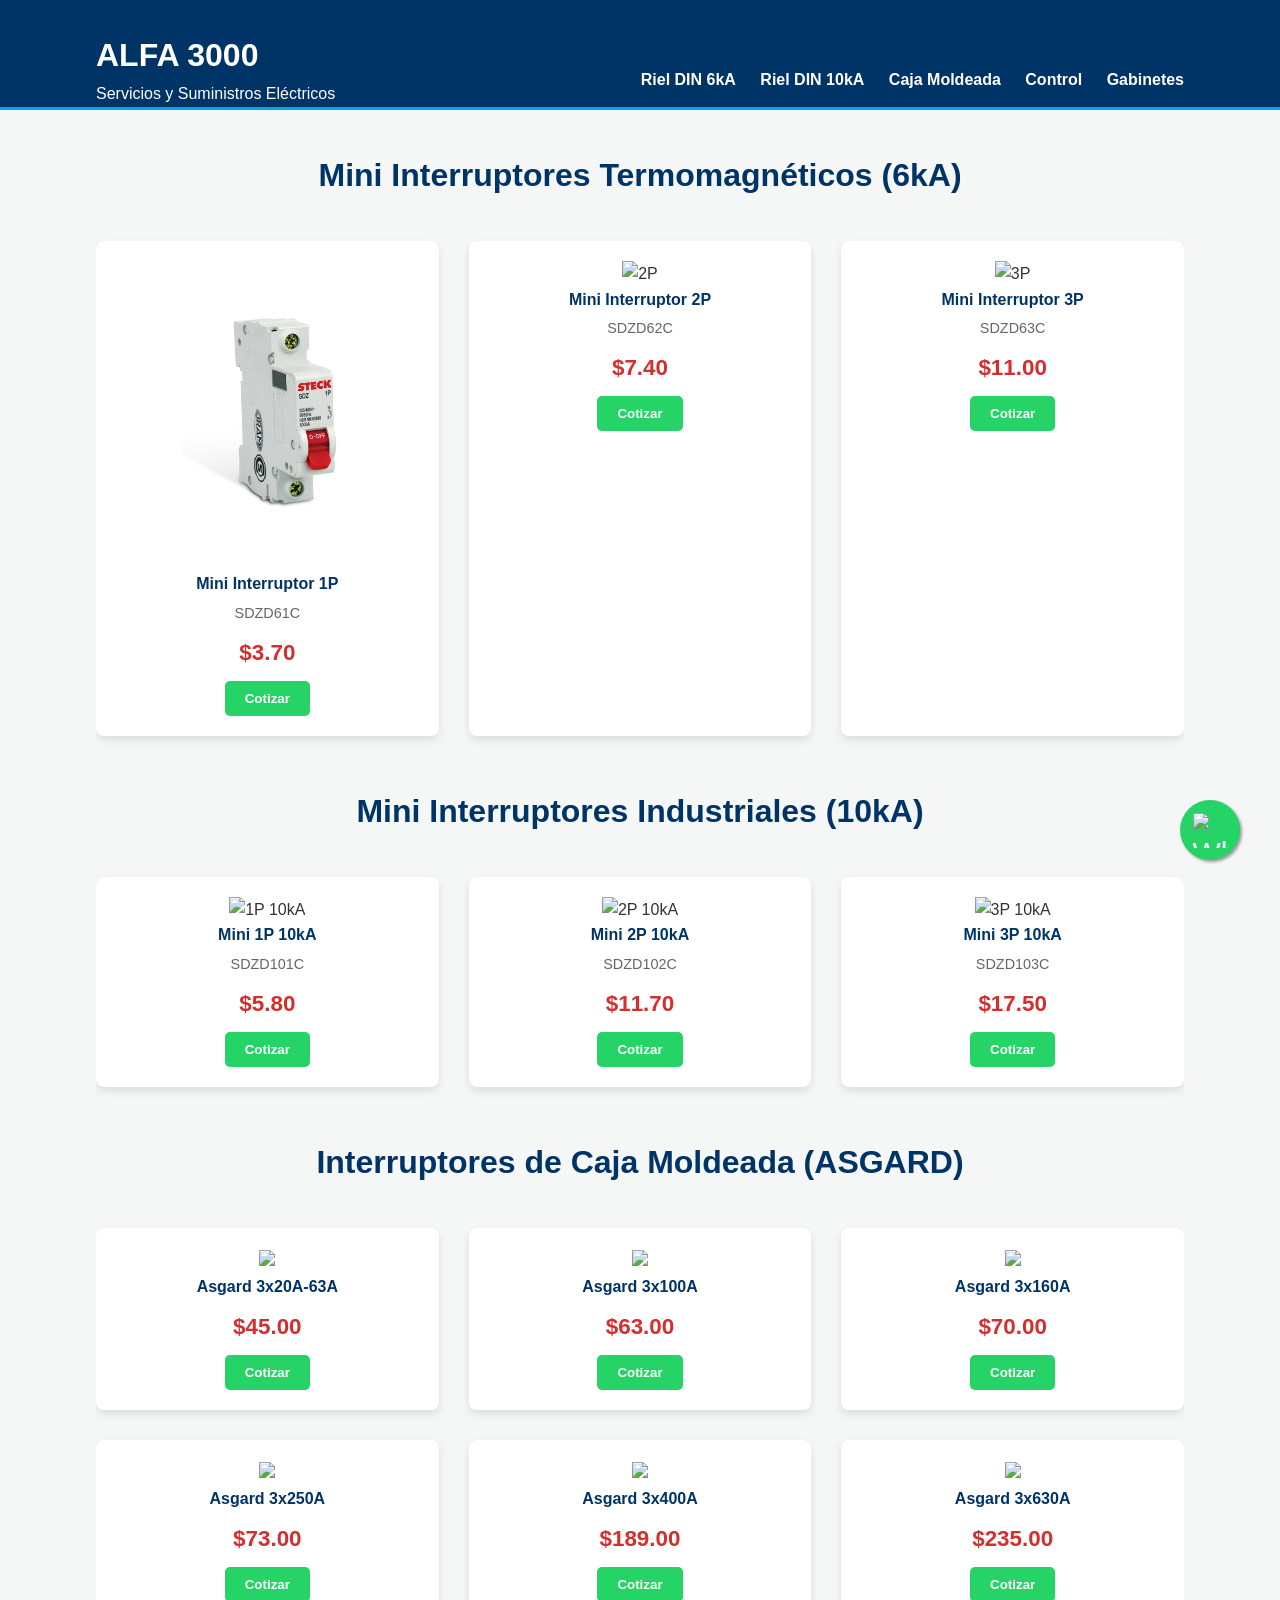
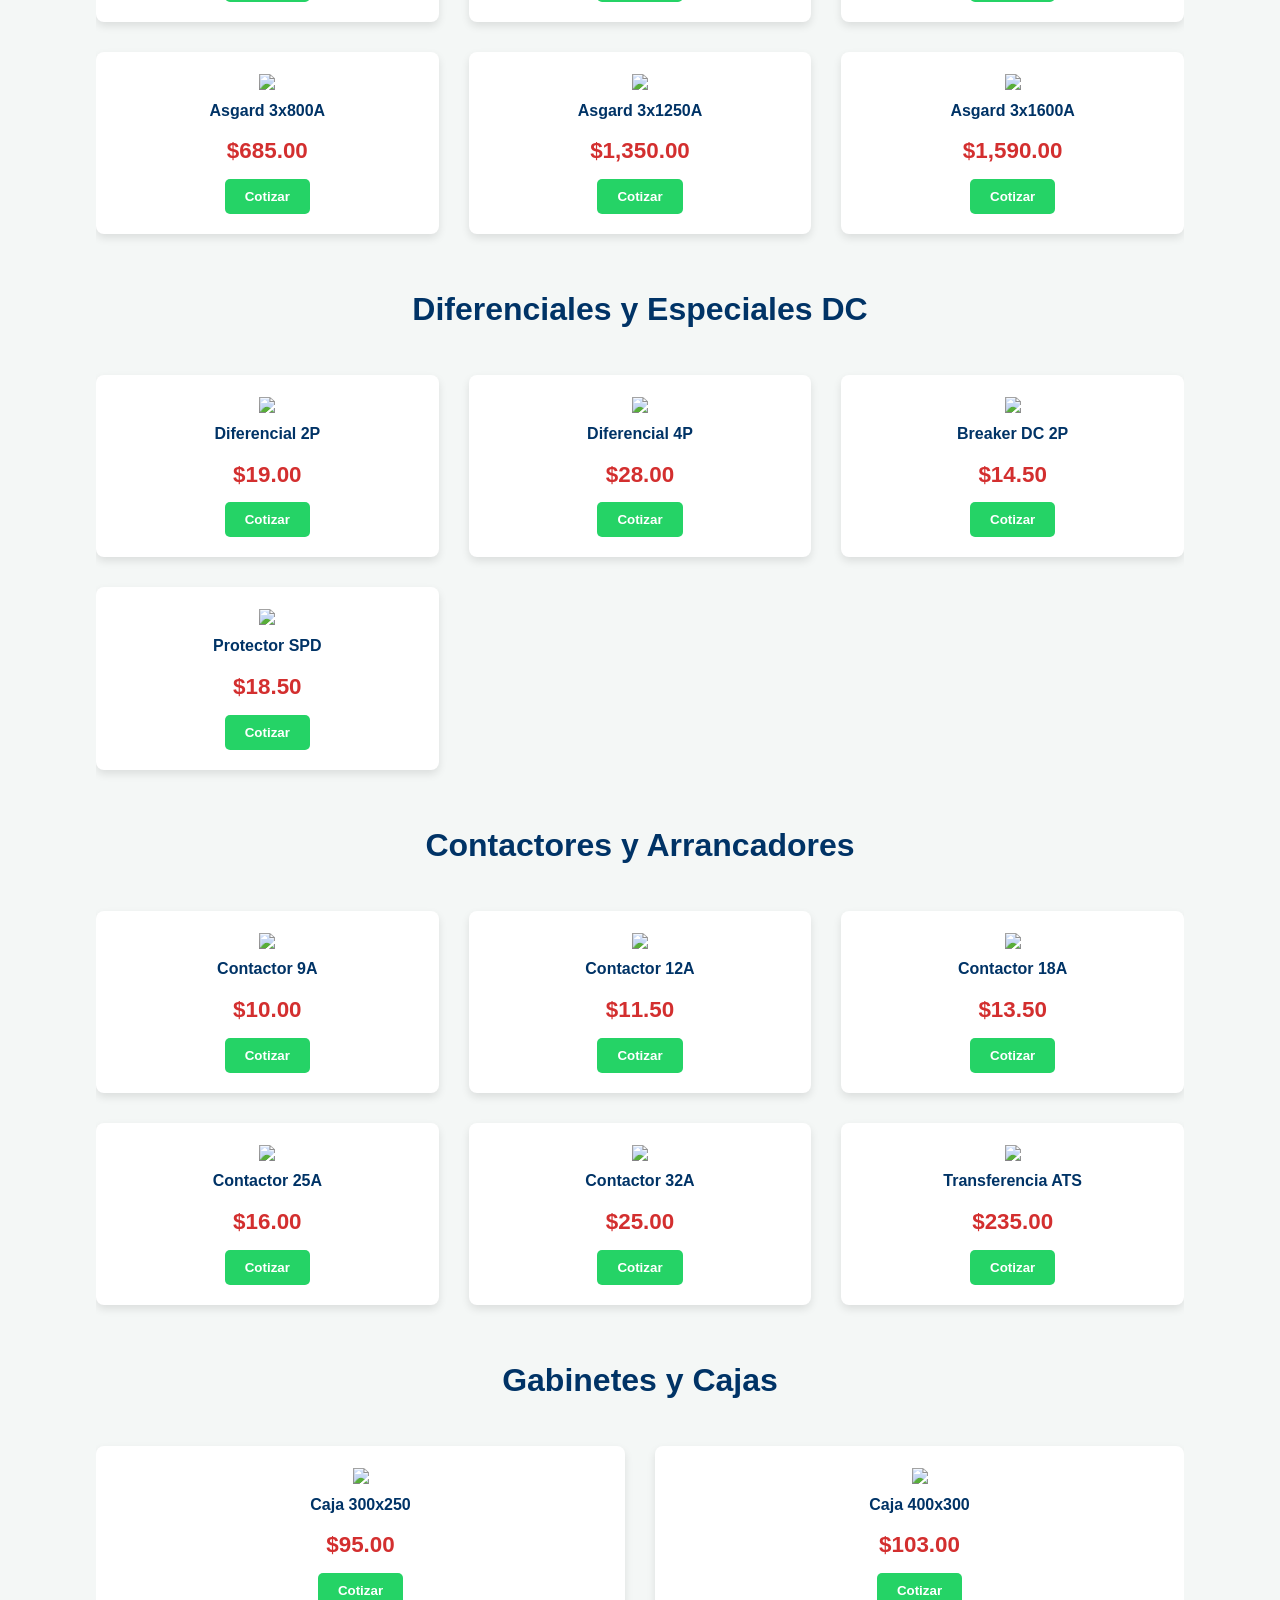
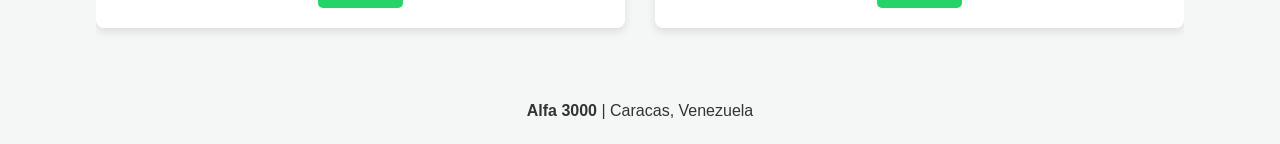
==== index.html @ ace276b1 "Rename alfa.html to index.html" ====
<!DOCTYPE html>
<html lang="es">
<head>
    <meta charset="UTF-8">
    <meta name="viewport" content="width=device-width, initial-scale=1.0">
    <title>Catálogo Completo | Servicios y Suministros Alfa 3000</title>
    <link rel="stylesheet" href="alfa.css">
</head>
<body>

    <header>
        <div class="container">
            <div id="branding">
                <h1>Alfa 3000</h1>
                <p>Servicios y Suministros Eléctricos</p>
            </div>
            <nav>
                <ul>
                    <li><a href="#mini-6ka">Riel DIN 6kA</a></li>
                    <li><a href="#mini-10ka">Riel DIN 10kA</a></li>
                    <li><a href="#caja-moldeada">Caja Moldeada</a></li>
                    <li><a href="#control">Control</a></li>
                    <li><a href="#gabinetes">Gabinetes</a></li>
                </ul>
            </nav>
        </div>
    </header>

    <main class="container">

        <!-- 1. MINI INTERRUPTORES 6kA -->
        <h3 class="section-title" id="mini-6ka">Mini Interruptores Termomagnéticos (6kA)</h3>
        <div class="grid-productos">
            <div class="card">
                <div class="img-container"><img src="mini1p.jpg.jpg" alt="Breaker 1P" style="width:100%; height:auto;"></div>
                <h4>Mini Interruptor 1P</h4><p class="modelo">SDZD61C</p><p class="precio">$3.70</p>
                <button class="btn-cotizar" onclick="enviarWhatsApp('Mini 1P 6kA', '3.70')">Cotizar</button>
            </div>
            <div class="card">
                <div class="img-container"><img src="https://m.media-amazon.com/images/I/51vIq3N92LL._AC_SL1000_.jpg" alt="2P"></div>
                <h4>Mini Interruptor 2P</h4><p class="modelo">SDZD62C</p><p class="precio">$7.40</p>
                <button class="btn-cotizar" onclick="enviarWhatsApp('Mini 2P 6kA', '7.40')">Cotizar</button>
            </div>
            <div class="card">
                <div class="img-container"><img src="https://m.media-amazon.com/images/I/51W-N6NTo+L._AC_SL1000_.jpg" alt="3P"></div>
                <h4>Mini Interruptor 3P</h4><p class="modelo">SDZD63C</p><p class="precio">$11.00</p>
                <button class="btn-cotizar" onclick="enviarWhatsApp('Mini 3P 6kA', '11.00')">Cotizar</button>
            </div>
        </div>

        <!-- 2. MINI INTERRUPTORES 10kA (INDUSTRIAL) -->
        <h3 class="section-title" id="mini-10ka">Mini Interruptores Industriales (10kA)</h3>
        <div class="grid-productos">
            <div class="card">
                <div class="img-container"><img src="https://m.media-amazon.com/images/I/41-qSgD96hL._AC_.jpg" alt="1P 10kA"></div>
                <h4>Mini 1P 10kA</h4><p class="modelo">SDZD101C</p><p class="precio">$5.80</p>
                <button class="btn-cotizar" onclick="enviarWhatsApp('Mini 1P 10kA', '5.80')">Cotizar</button>
            </div>
            <div class="card">
                <div class="img-container"><img src="https://m.media-amazon.com/images/I/51vIq3N92LL._AC_SL1000_.jpg" alt="2P 10kA"></div>
                <h4>Mini 2P 10kA</h4><p class="modelo">SDZD102C</p><p class="precio">$11.70</p>
                <button class="btn-cotizar" onclick="enviarWhatsApp('Mini 2P 10kA', '11.70')">Cotizar</button>
            </div>
            <div class="card">
                <div class="img-container"><img src="https://m.media-amazon.com/images/I/51W-N6NTo+L._AC_SL1000_.jpg" alt="3P 10kA"></div>
                <h4>Mini 3P 10kA</h4><p class="modelo">SDZD103C</p><p class="precio">$17.50</p>
                <button class="btn-cotizar" onclick="enviarWhatsApp('Mini 3P 10kA', '17.50')">Cotizar</button>
            </div>
        </div>

        <!-- 3. CAJA MOLDEADA SERIE ASGARD (LA LISTA LARGA) -->
        <h3 class="section-title" id="caja-moldeada">Interruptores de Caja Moldeada (ASGARD)</h3>
        <div class="grid-productos">
            <div class="card"><div class="img-container"><img src="https://m.media-amazon.com/images/I/61Nl-m9Y6vL._AC_SL1500_.jpg"></div><h4>Asgard 3x20A-63A</h4><p class="precio">$45.00</p><button class="btn-cotizar" onclick="enviarWhatsApp('Asgard 63A', '45.00')">Cotizar</button></div>
            <div class="card"><div class="img-container"><img src="https://m.media-amazon.com/images/I/61Nl-m9Y6vL._AC_SL1500_.jpg"></div><h4>Asgard 3x100A</h4><p class="precio">$63.00</p><button class="btn-cotizar" onclick="enviarWhatsApp('Asgard 100A', '63.00')">Cotizar</button></div>
            <div class="card"><div class="img-container"><img src="https://m.media-amazon.com/images/I/71p0WfU1BML._AC_SL1500_.jpg"></div><h4>Asgard 3x160A</h4><p class="precio">$70.00</p><button class="btn-cotizar" onclick="enviarWhatsApp('Asgard 160A', '70.00')">Cotizar</button></div>
            <div class="card"><div class="img-container"><img src="https://m.media-amazon.com/images/I/71p0WfU1BML._AC_SL1500_.jpg"></div><h4>Asgard 3x250A</h4><p class="precio">$73.00</p><button class="btn-cotizar" onclick="enviarWhatsApp('Asgard 250A', '73.00')">Cotizar</button></div>
            <div class="card"><div class="img-container"><img src="https://m.media-amazon.com/images/I/71p0WfU1BML._AC_SL1500_.jpg"></div><h4>Asgard 3x400A</h4><p class="precio">$189.00</p><button class="btn-cotizar" onclick="enviarWhatsApp('Asgard 400A', '189.00')">Cotizar</button></div>
            <div class="card"><div class="img-container"><img src="https://m.media-amazon.com/images/I/71X8kS2+QdL._AC_SL1500_.jpg"></div><h4>Asgard 3x630A</h4><p class="precio">$235.00</p><button class="btn-cotizar" onclick="enviarWhatsApp('Asgard 630A', '235.00')">Cotizar</button></div>
            <div class="card"><div class="img-container"><img src="https://m.media-amazon.com/images/I/71X8kS2+QdL._AC_SL1500_.jpg"></div><h4>Asgard 3x800A</h4><p class="precio">$685.00</p><button class="btn-cotizar" onclick="enviarWhatsApp('Asgard 800A', '685.00')">Cotizar</button></div>
            <div class="card"><div class="img-container"><img src="https://m.media-amazon.com/images/I/71X8kS2+QdL._AC_SL1500_.jpg"></div><h4>Asgard 3x1250A</h4><p class="precio">$1,350.00</p><button class="btn-cotizar" onclick="enviarWhatsApp('Asgard 1250A', '1350.00')">Cotizar</button></div>
            <div class="card"><div class="img-container"><img src="https://m.media-amazon.com/images/I/71X8kS2+QdL._AC_SL1500_.jpg"></div><h4>Asgard 3x1600A</h4><p class="precio">$1,590.00</p><button class="btn-cotizar" onclick="enviarWhatsApp('Asgard 1600A', '1590.00')">Cotizar</button></div>
        </div>

        <!-- 4. DIFERENCIALES Y SOLAR -->
        <h3 class="section-title">Diferenciales y Especiales DC</h3>
        <div class="grid-productos">
            <div class="card"><div class="img-container"><img src="https://m.media-amazon.com/images/I/61mQ690pY8L._AC_SL1500_.jpg"></div><h4>Diferencial 2P</h4><p class="precio">$19.00</p><button class="btn-cotizar" onclick="enviarWhatsApp('Diferencial 2P', '19.00')">Cotizar</button></div>
            <div class="card"><div class="img-container"><img src="https://m.media-amazon.com/images/I/71lD9L2YtVL._AC_SL1500_.jpg"></div><h4>Diferencial 4P</h4><p class="precio">$28.00</p><button class="btn-cotizar" onclick="enviarWhatsApp('Diferencial 4P', '28.00')">Cotizar</button></div>
            <div class="card"><div class="img-container"><img src="https://m.media-amazon.com/images/I/61M07Yp-X5L._AC_SL1200_.jpg"></div><h4>Breaker DC 2P</h4><p class="precio">$14.50</p><button class="btn-cotizar" onclick="enviarWhatsApp('Breaker DC', '14.50')">Cotizar</button></div>
            <div class="card"><div class="img-container"><img src="https://m.media-amazon.com/images/I/61k88Lcl0vL._AC_SL1001_.jpg"></div><h4>Protector SPD</h4><p class="precio">$18.50</p><button class="btn-cotizar" onclick="enviarWhatsApp('SPD', '18.50')">Cotizar</button></div>
        </div>

        <!-- 5. CONTROL Y AUTOMATIZACIÓN -->
        <h3 class="section-title" id="control">Contactores y Arrancadores</h3>
        <div class="grid-productos">
            <div class="card"><div class="img-container"><img src="https://m.media-amazon.com/images/I/61RAslXonjL._AC_SL1200_.jpg"></div><h4>Contactor 9A</h4><p class="precio">$10.00</p><button class="btn-cotizar" onclick="enviarWhatsApp('Contactor 9A', '10.00')">Cotizar</button></div>
            <div class="card"><div class="img-container"><img src="https://m.media-amazon.com/images/I/61RAslXonjL._AC_SL1200_.jpg"></div><h4>Contactor 12A</h4><p class="precio">$11.50</p><button class="btn-cotizar" onclick="enviarWhatsApp('Contactor 12A', '11.50')">Cotizar</button></div>
            <div class="card"><div class="img-container"><img src="https://m.media-amazon.com/images/I/61RAslXonjL._AC_SL1200_.jpg"></div><h4>Contactor 18A</h4><p class="precio">$13.50</p><button class="btn-cotizar" onclick="enviarWhatsApp('Contactor 18A', '13.50')">Cotizar</button></div>
            <div class="card"><div class="img-container"><img src="https://m.media-amazon.com/images/I/61RAslXonjL._AC_SL1200_.jpg"></div><h4>Contactor 25A</h4><p class="precio">$16.00</p><button class="btn-cotizar" onclick="enviarWhatsApp('Contactor 25A', '16.00')">Cotizar</button></div>
            <div class="card"><div class="img-container"><img src="https://m.media-amazon.com/images/I/61RAslXonjL._AC_SL1200_.jpg"></div><h4>Contactor 32A</h4><p class="precio">$25.00</p><button class="btn-cotizar" onclick="enviarWhatsApp('Contactor 32A', '25.00')">Cotizar</button></div>
            <div class="card"><div class="img-container"><img src="https://m.media-amazon.com/images/I/71Kx87fOnGL._AC_SL1500_.jpg"></div><h4>Transferencia ATS</h4><p class="precio">$235.00</p><button class="btn-cotizar" onclick="enviarWhatsApp('ATS 100A', '235.00')">Cotizar</button></div>
        </div>

        <!-- 6. GABINETES -->
        <h3 class="section-title" id="gabinetes">Gabinetes y Cajas</h3>
        <div class="grid-productos">
            <div class="card"><div class="img-container"><img src="https://m.media-amazon.com/images/I/51M3N7N28GL._AC_SL1000_.jpg"></div><h4>Caja 300x250</h4><p class="precio">$95.00</p><button class="btn-cotizar" onclick="enviarWhatsApp('Caja 300x250', '95.00')">Cotizar</button></div>
            <div class="card"><div class="img-container"><img src="https://m.media-amazon.com/images/I/51M3N7N28GL._AC_SL1000_.jpg"></div><h4>Caja 400x300</h4><p class="precio">$103.00</p><button class="btn-cotizar" onclick="enviarWhatsApp('Caja 400x300', '103.00')">Cotizar</button></div>
        </div>

    </main>

    <!-- BOTÓN WHATSAPP FIJO -->
    <a href="https://wa.me/584924902710?text=Hola%20Alfa%203000%2C%20solicito%20información." 
       class="whatsapp-float" 
       target="_blank">
        <img src="https://upload.wikimedia.org/wikipedia/commons/6/6b/WhatsApp.svg" alt="WhatsApp" class="whatsapp-icon">
    </a>

    <footer>
        <div class="container" style="text-align:center; padding:20px;">
            <p><strong>Alfa 3000</strong> | Caracas, Venezuela</p>
        </div>
    </footer>

    <script>
        const MiTelefono = "584924902710";
        function enviarWhatsApp(p, pre) {
            const m = encodeURIComponent(`Hola Alfa 3000, solicito cotización de: ${p} ($${pre}).`);
            window.open(`https://wa.me/${MiTelefono}?text=${m}`, '_blank');
        }
        function consultaGeneral() {
            const m = encodeURIComponent(`Hola Alfa 3000, busco información.`);
            window.open(`https://wa.me/${MiTelefono}?text=${m}`, '_blank');
        }
    </script>
</body>
</html>
---- alfa.css ----
/* Reset general */
* {
    margin: 0;
    padding: 0;
    box-sizing: border-box;
}

body {
    font-family: 'Segoe UI', Tahoma, Geneva, Verdana, sans-serif;
    line-height: 1.6;
    background-color: #f4f7f6;
    color: #333;
}

.container {
    width: 85%;
    margin: auto;
    overflow: hidden;
}

/* Header */
header {
    background: #003366; /* Azul Oscuro */
    color: #ffffff;
    padding-top: 30px;
    min-height: 100px;
    border-bottom: #00a8e8 3px solid; /* Acento Azul Claro */
}

#branding h1 {
    margin: 0;
    text-transform: uppercase;
}

nav {
    float: right;
    margin-top: -40px;
}

nav ul {
    list-style: none;
}

nav li {
    display: inline;
    margin-left: 20px;
}

nav a {
    color: #fff;
    text-decoration: none;
    font-weight: bold;
}

/* Hero Section */
#hero {
    min-height: 250px;
    background: linear-gradient(rgba(0,51,102,0.8), rgba(0,51,102,0.8)), 
                url('https://images.unsplash.com/photo-1558441719-ffb4d035186f?q=80&w=1000') no-repeat center center/cover;
    text-align: center;
    color: #fff;
    padding-top: 80px;
}

#hero h2 {
    font-size: 2.5rem;
    margin-bottom: 10px;
}

/* Productos Grid */
.section-title {
    text-align: center;
    margin: 40px 0;
    color: #003366;
    font-size: 2rem;
}

.grid-productos {
    display: grid;
    grid-template-columns: repeat(auto-fit, minmax(250px, 1fr));
    gap: 30px;
    margin-bottom: 50px;
}

.card {
    background: #fff;
    padding: 20px;
    border-radius: 8px;
    box-shadow: 0 4px 8px rgba(0,0,0,0.1);
    text-align: center;
    transition: transform 0.3s ease;
}

.card:hover {
    transform: translateY(-10px);
}

.img-placeholder {
    width: 100%;
    height: 180px;
    background: #e0e0e0;
    display: flex;
    align-items: center;
    justify-content: center;
    color: #888;
    margin-bottom: 15px;
    border-radius: 5px;
    font-weight: bold;
}

.card h4 {
    margin-bottom: 5px;
    color: #003366;
}

.modelo {
    font-size: 0.9rem;
    color: #666;
}

.precio {
    font-size: 1.4rem;
    color: #d32f2f;
    font-weight: bold;
    margin: 10px 0;
}

.btn-cotizar {
    background: #25d366; /* Color WhatsApp */
    color: white;
    border: none;
    padding: 10px 20px;
    border-radius: 5px;
    cursor: pointer;
    font-weight: bold;
}

/* Contenedor del botón fijo */
.whatsapp-float {
    position: fixed;
    width: 60px;
    height: 60px;
    bottom: 40px;
    right: 40px;
    background-color: #25d366;
    color: #FFF;
    border-radius: 50px;
    text-align: center;
    font-size: 30px;
    box-shadow: 2px 2px 3px #999;
    z-index: 1000;
    display: flex;
    align-items: center;
    justify-content: center;
    transition: all 0.3s ease;
}

.whatsapp-float:hover {
    background-color: #128c7e;
    transform: scale(1.1);
}

.whatsapp-icon {
    width: 35px;
    height: 35px;
}

/* Efecto al pasar el mouse */
.btn-whatsapp-fijo:hover {
    background-color: #128c7e;
    transform: scale(1.1); /* Crece un poquito */
}

/* Estilo de la imagen (Logo) */
.btn-whatsapp-fijo img {
    width: 28px;
    height: 28px;
    margin-right: 10px;
}

/* Estilo del texto */
.btn-whatsapp-fijo span {
    font-family: 'Arial', sans-serif;
    font-weight: bold;
    font-size: 14px;
}

/* Adaptación para celulares pequeños */
@media (max-width: 480px) {
    .btn-whatsapp-fijo span {
        display: none; /* Esconde el texto en móviles */
    }
    .btn-whatsapp-fijo {
        padding: 12px;
        border-radius: 50%; /* Se vuelve un círculo */
    }
    .btn-whatsapp-fijo img {
        margin-right: 0;
    }
}
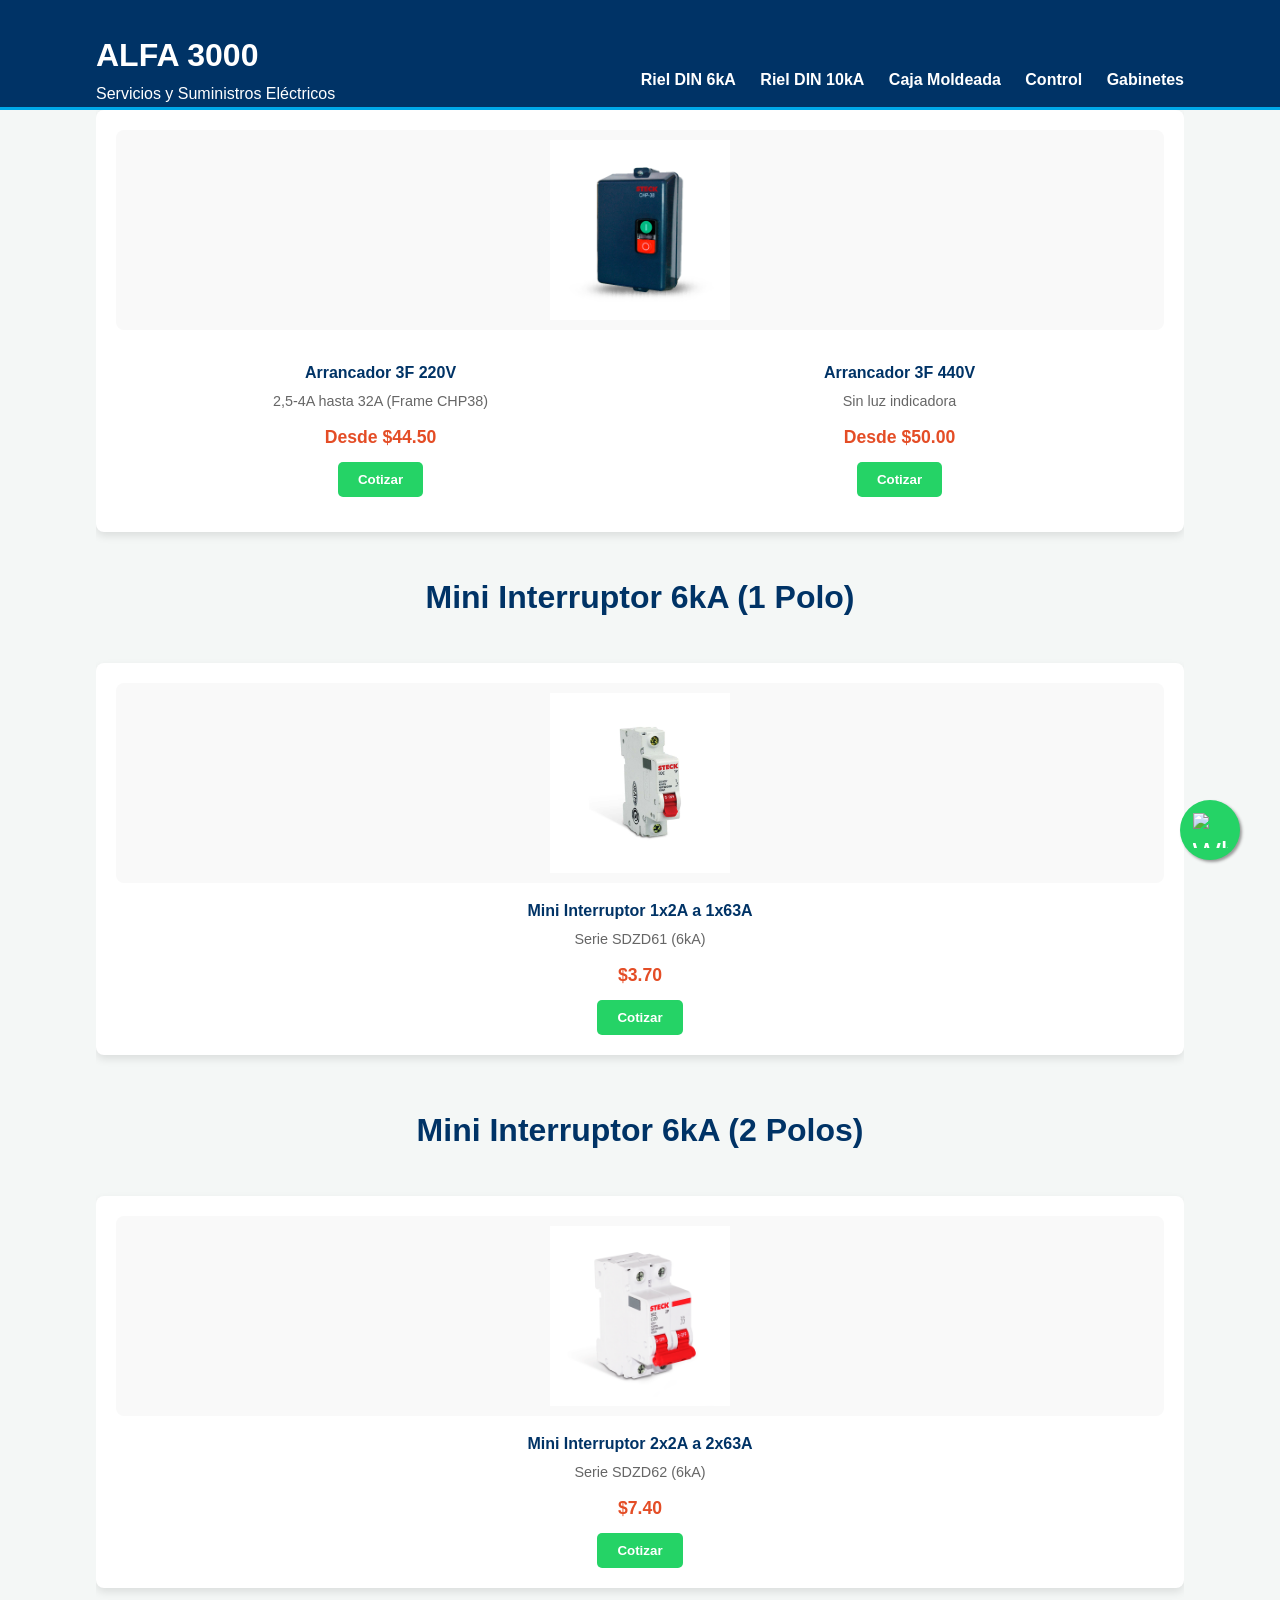
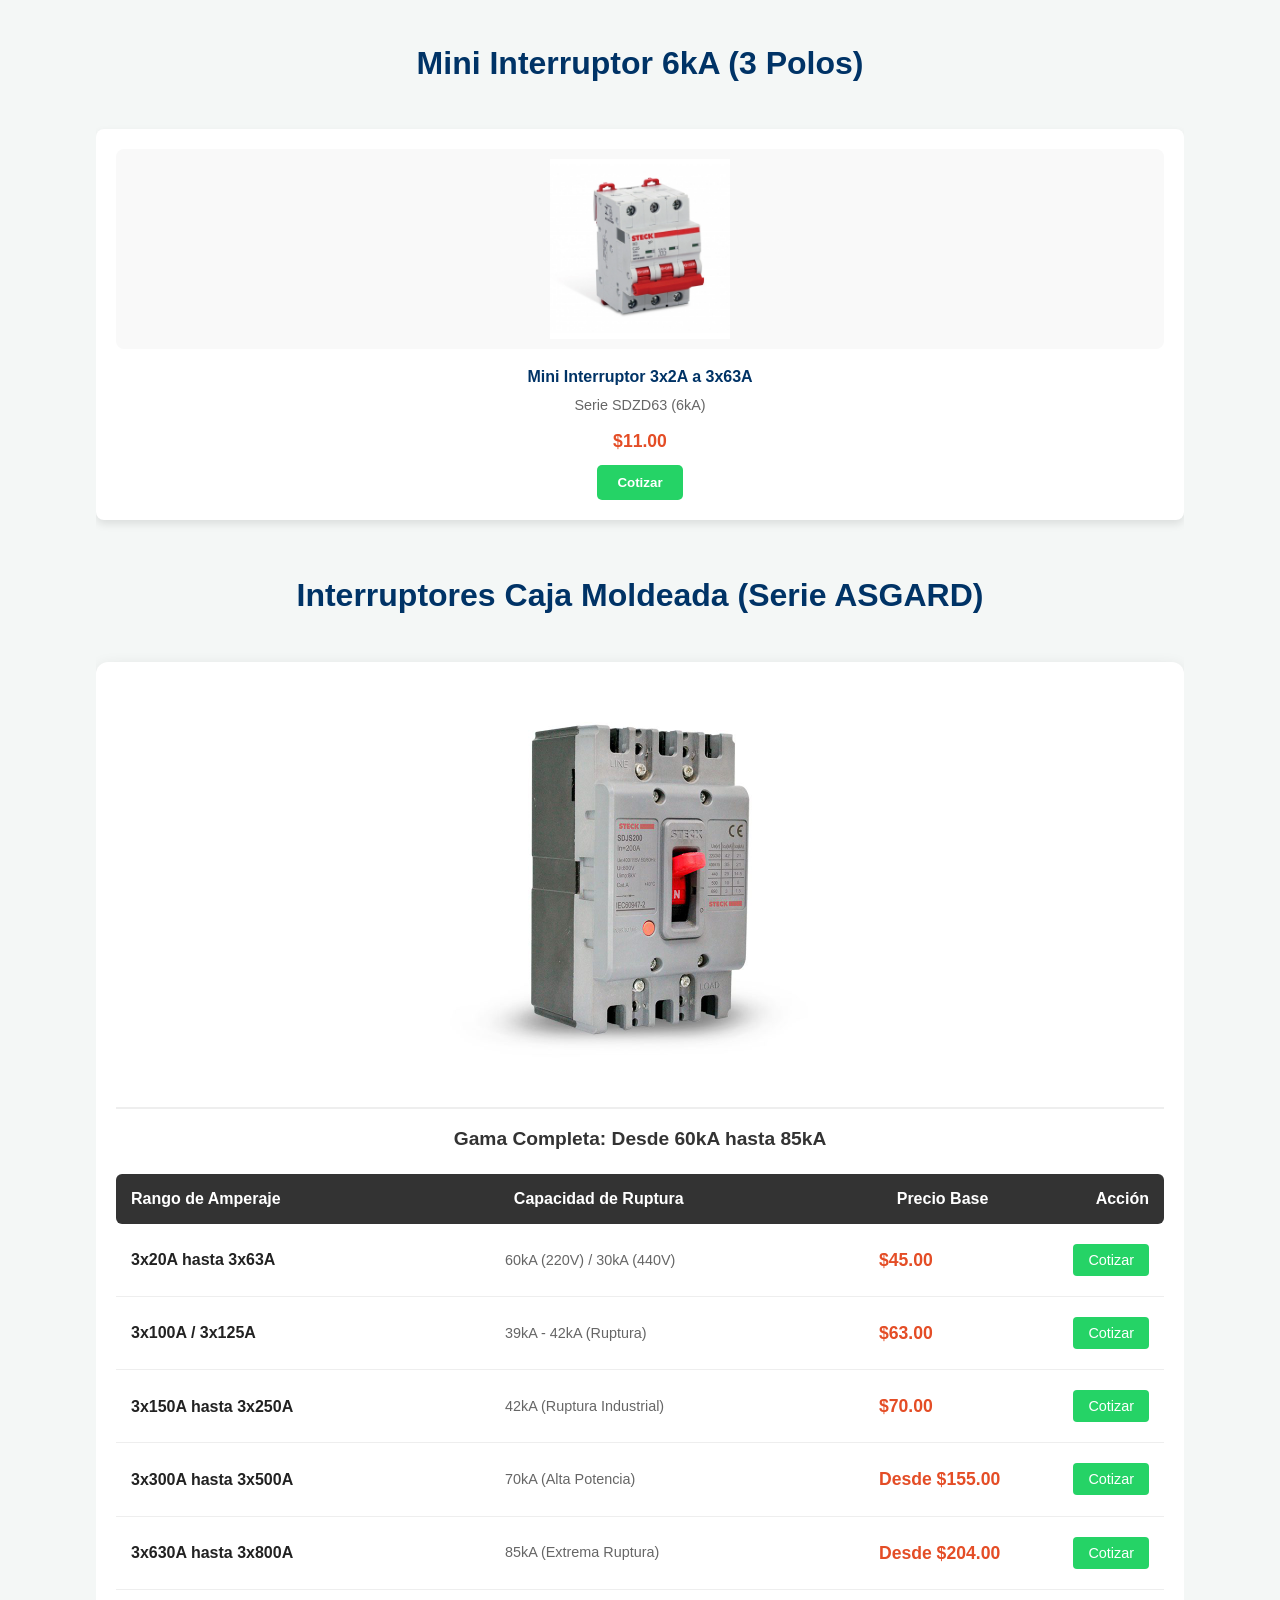
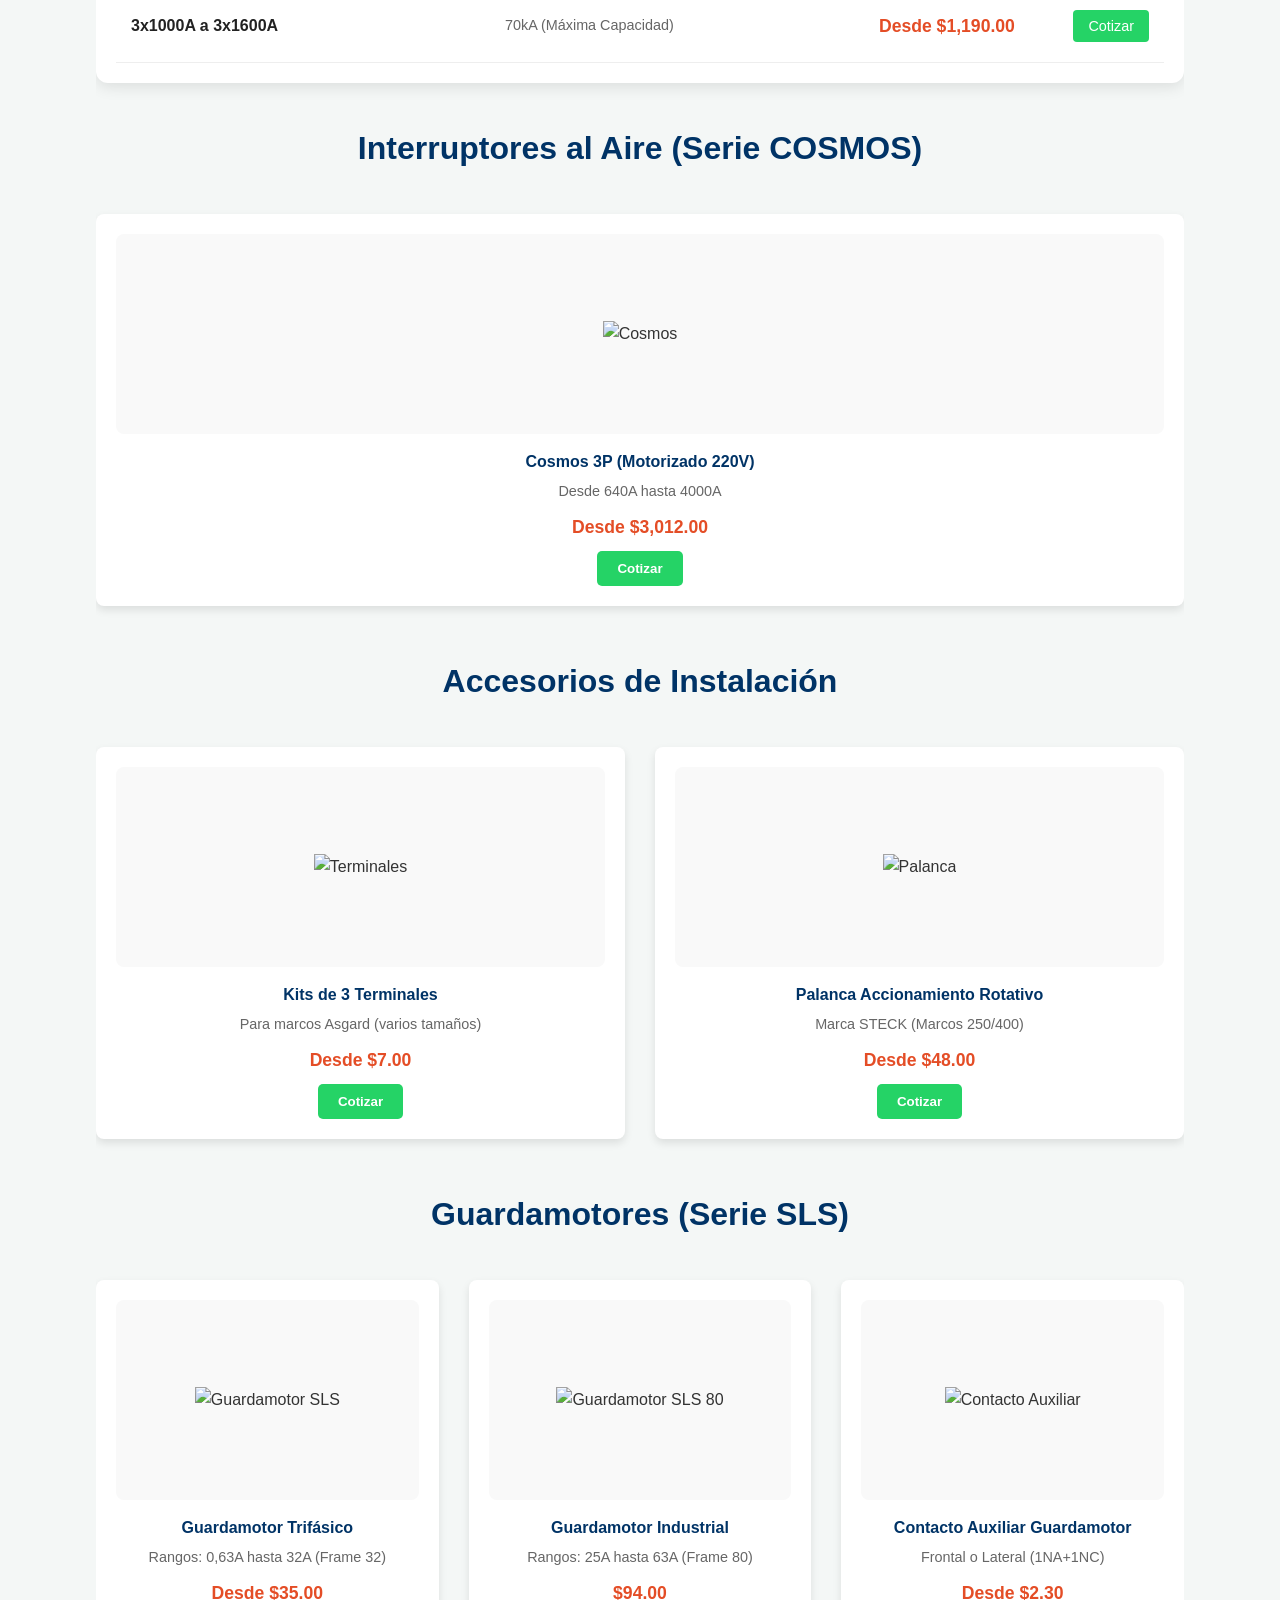
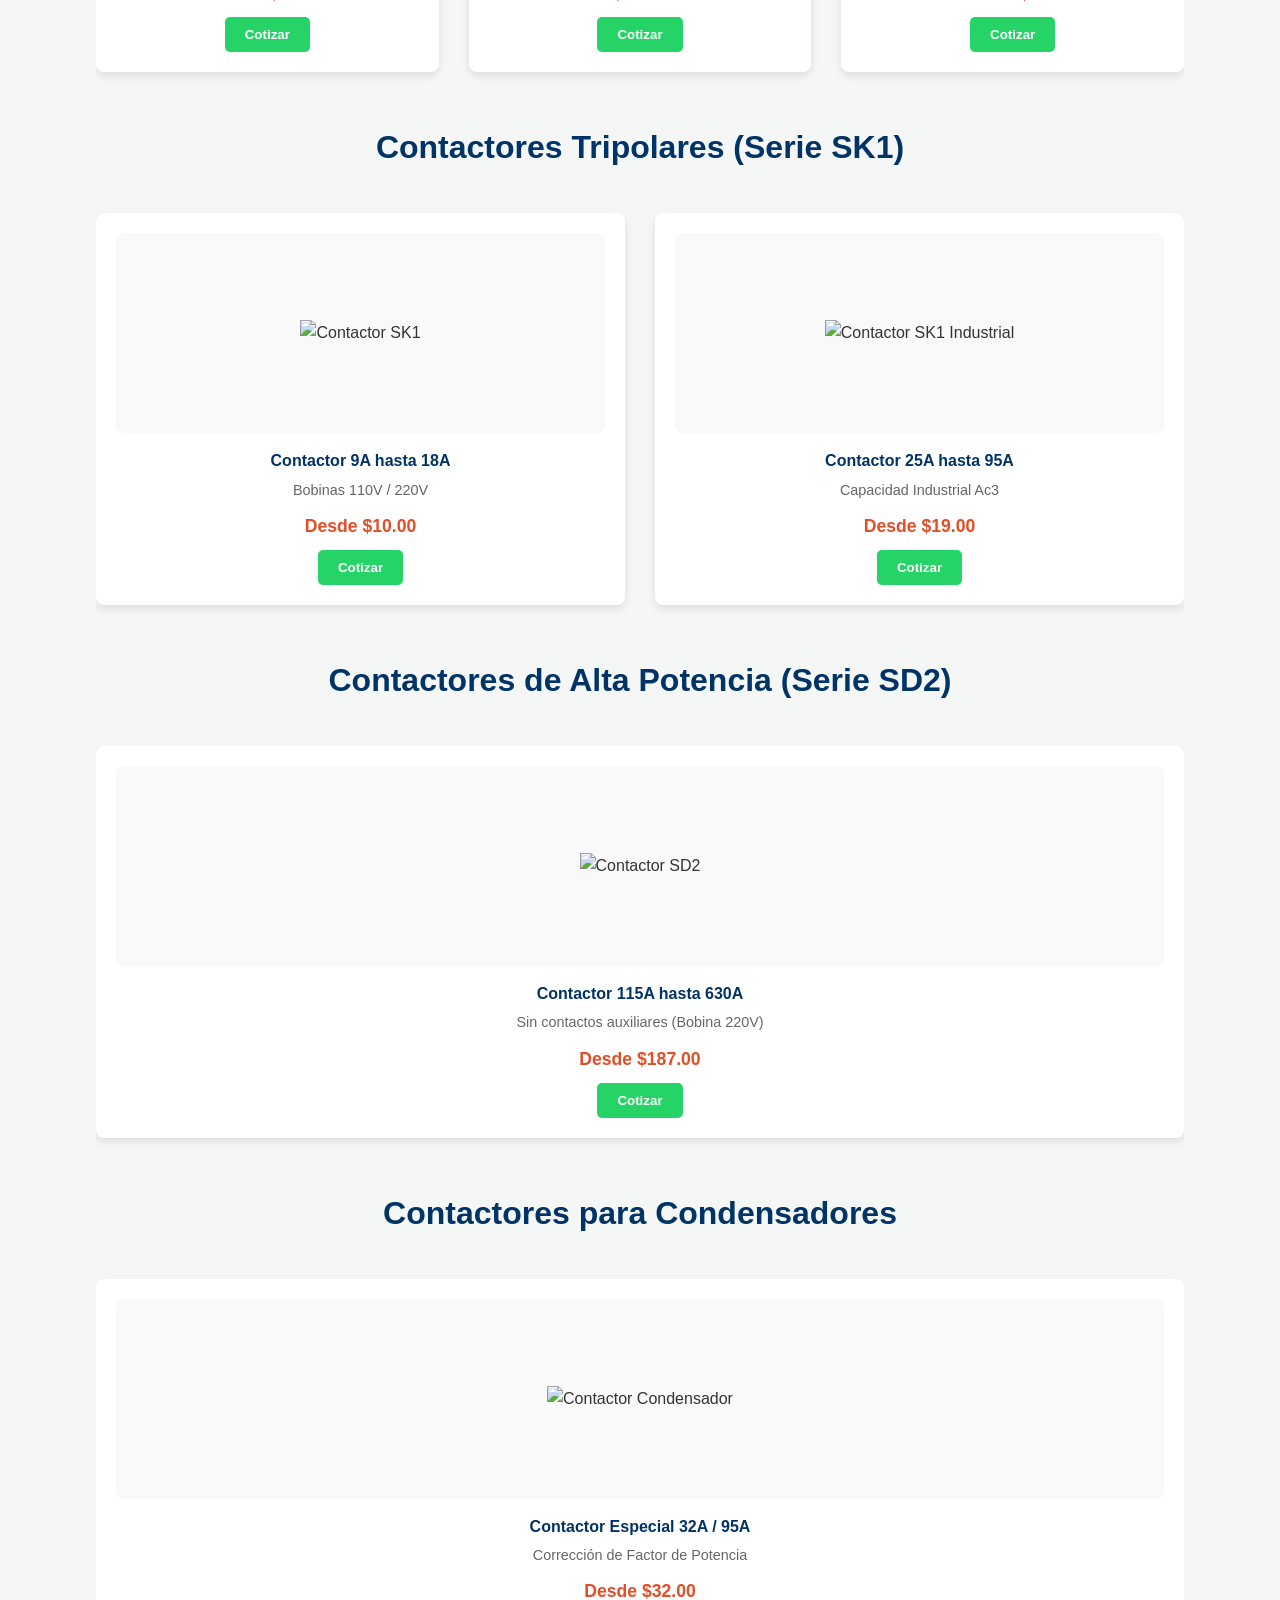
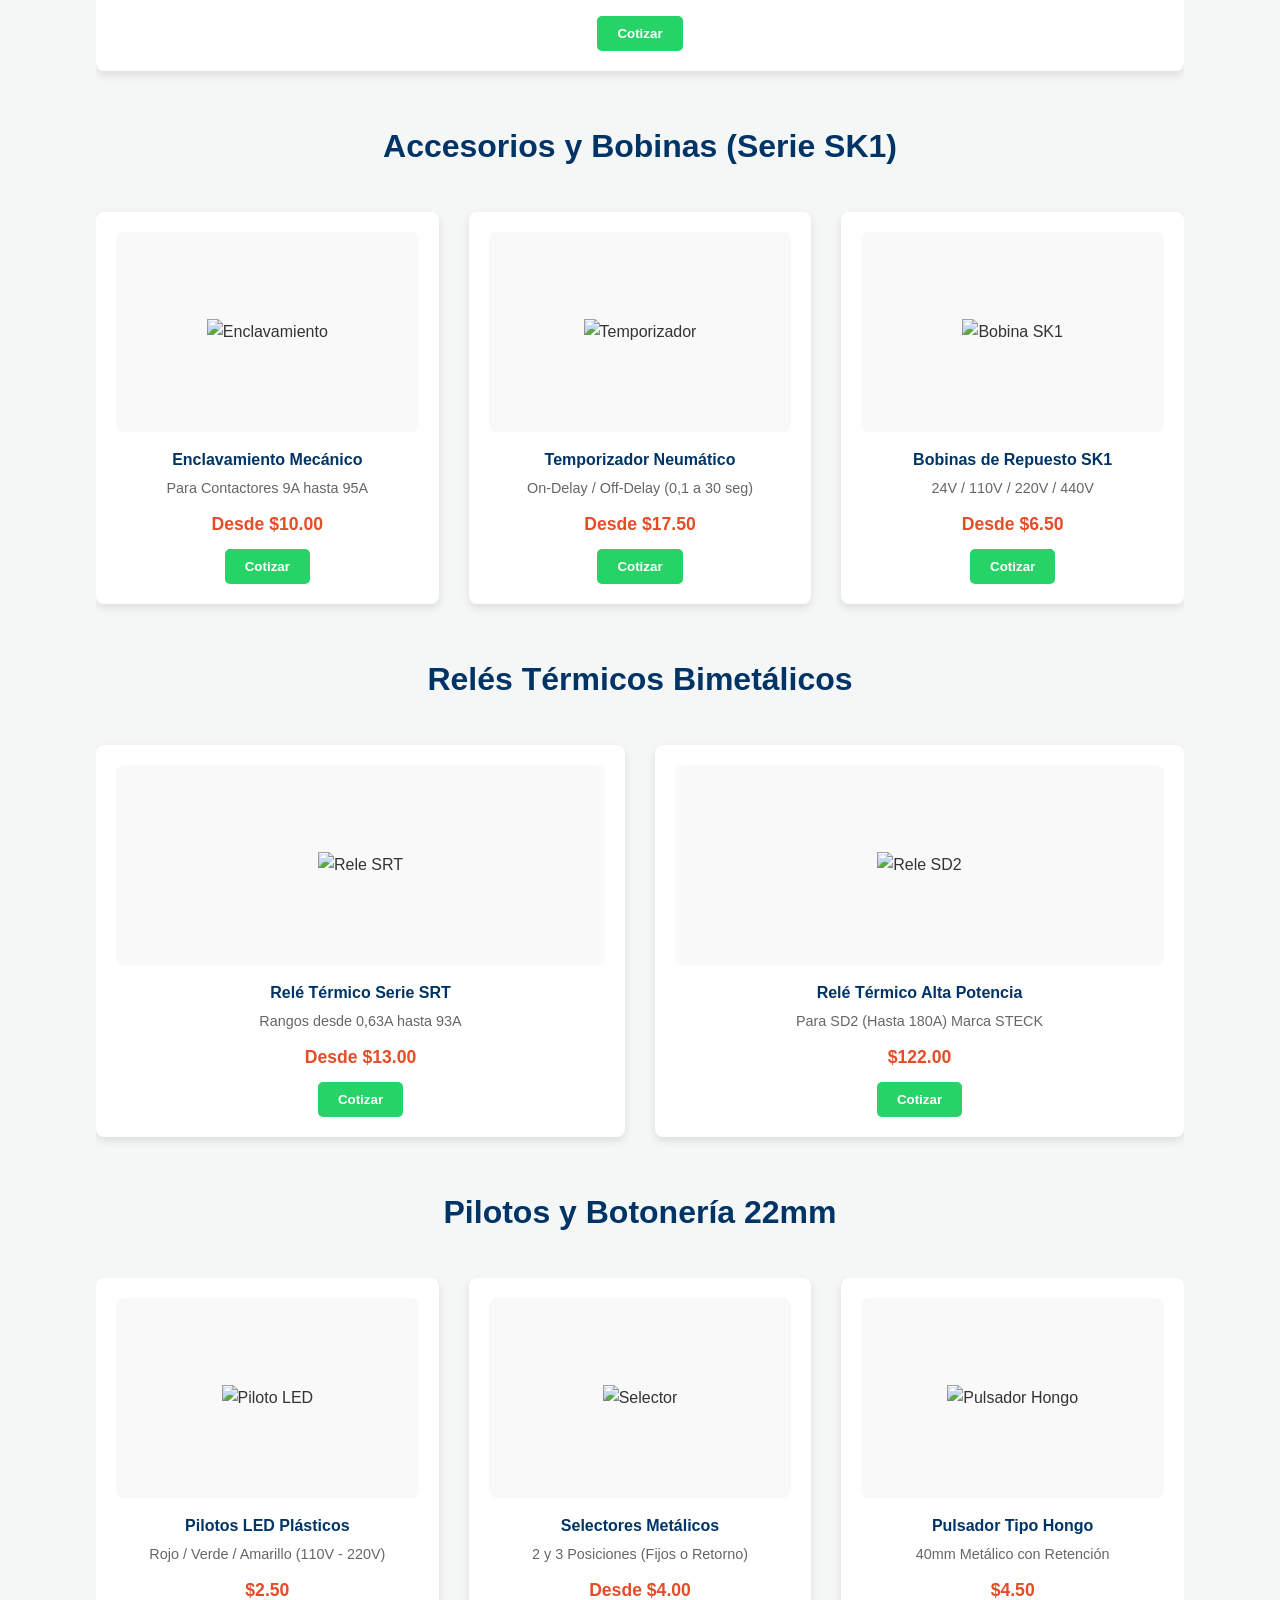
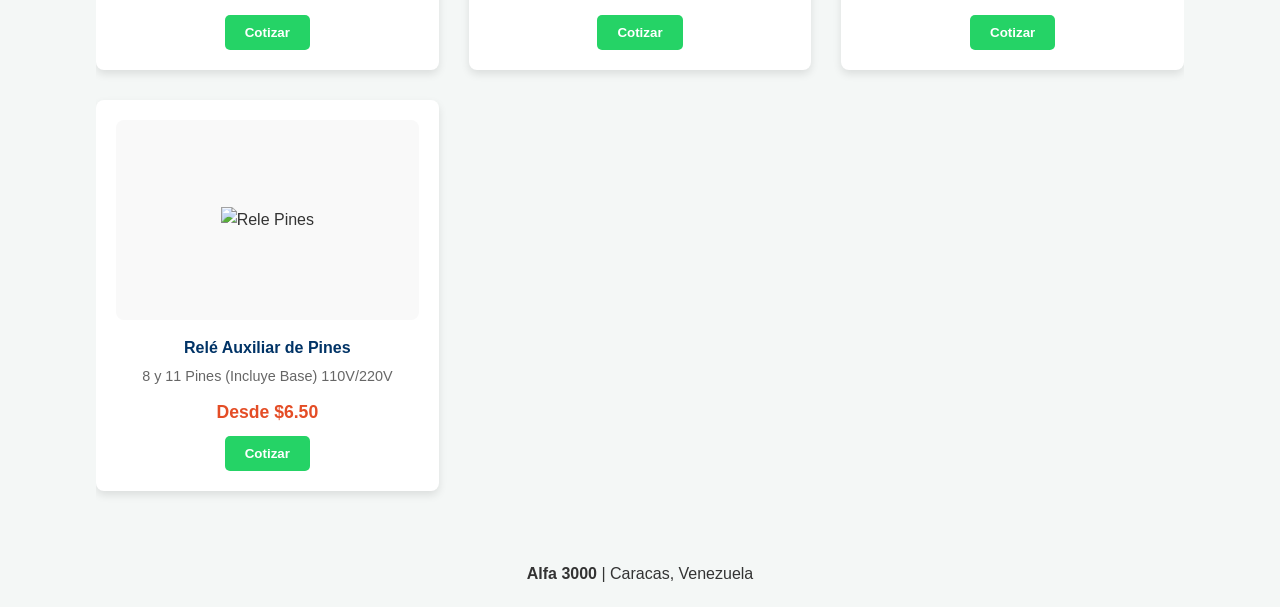
==== commit 0710a2e3: "Update print statement from 'Hello' to 'Goodbye'" ====
--- a/index.html
+++ b/index.html
@@ -28,91 +28,300 @@
 
     <main class="container">
 
-        <!-- 1. MINI INTERRUPTORES 6kA -->
-        <h3 class="section-title" id="mini-6ka">Mini Interruptores Termomagnéticos (6kA)</h3>
-        <div class="grid-productos">
-            <div class="card">
-                <div class="img-container"><img src="mini1p.jpg.jpg" alt="Breaker 1P" style="width:100%; height:auto;"></div>
-                <h4>Mini Interruptor 1P</h4><p class="modelo">SDZD61C</p><p class="precio">$3.70</p>
-                <button class="btn-cotizar" onclick="enviarWhatsApp('Mini 1P 6kA', '3.70')">Cotizar</button>
-            </div>
-            <div class="card">
-                <div class="img-container"><img src="https://m.media-amazon.com/images/I/51vIq3N92LL._AC_SL1000_.jpg" alt="2P"></div>
-                <h4>Mini Interruptor 2P</h4><p class="modelo">SDZD62C</p><p class="precio">$7.40</p>
-                <button class="btn-cotizar" onclick="enviarWhatsApp('Mini 2P 6kA', '7.40')">Cotizar</button>
-            </div>
-            <div class="card">
-                <div class="img-container"><img src="https://m.media-amazon.com/images/I/51W-N6NTo+L._AC_SL1000_.jpg" alt="3P"></div>
-                <h4>Mini Interruptor 3P</h4><p class="modelo">SDZD63C</p><p class="precio">$11.00</p>
-                <button class="btn-cotizar" onclick="enviarWhatsApp('Mini 3P 6kA', '11.00')">Cotizar</button>
-            </div>
-        </div>
-
-        <!-- 2. MINI INTERRUPTORES 10kA (INDUSTRIAL) -->
-        <h3 class="section-title" id="mini-10ka">Mini Interruptores Industriales (10kA)</h3>
-        <div class="grid-productos">
-            <div class="card">
-                <div class="img-container"><img src="https://m.media-amazon.com/images/I/41-qSgD96hL._AC_.jpg" alt="1P 10kA"></div>
-                <h4>Mini 1P 10kA</h4><p class="modelo">SDZD101C</p><p class="precio">$5.80</p>
-                <button class="btn-cotizar" onclick="enviarWhatsApp('Mini 1P 10kA', '5.80')">Cotizar</button>
-            </div>
-            <div class="card">
-                <div class="img-container"><img src="https://m.media-amazon.com/images/I/51vIq3N92LL._AC_SL1000_.jpg" alt="2P 10kA"></div>
-                <h4>Mini 2P 10kA</h4><p class="modelo">SDZD102C</p><p class="precio">$11.70</p>
-                <button class="btn-cotizar" onclick="enviarWhatsApp('Mini 2P 10kA', '11.70')">Cotizar</button>
-            </div>
-            <div class="card">
-                <div class="img-container"><img src="https://m.media-amazon.com/images/I/51W-N6NTo+L._AC_SL1000_.jpg" alt="3P 10kA"></div>
-                <h4>Mini 3P 10kA</h4><p class="modelo">SDZD103C</p><p class="precio">$17.50</p>
-                <button class="btn-cotizar" onclick="enviarWhatsApp('Mini 3P 10kA', '17.50')">Cotizar</button>
-            </div>
-        </div>
-
-        <!-- 3. CAJA MOLDEADA SERIE ASGARD (LA LISTA LARGA) -->
-        <h3 class="section-title" id="caja-moldeada">Interruptores de Caja Moldeada (ASGARD)</h3>
-        <div class="grid-productos">
-            <div class="card"><div class="img-container"><img src="https://m.media-amazon.com/images/I/61Nl-m9Y6vL._AC_SL1500_.jpg"></div><h4>Asgard 3x20A-63A</h4><p class="precio">$45.00</p><button class="btn-cotizar" onclick="enviarWhatsApp('Asgard 63A', '45.00')">Cotizar</button></div>
-            <div class="card"><div class="img-container"><img src="https://m.media-amazon.com/images/I/61Nl-m9Y6vL._AC_SL1500_.jpg"></div><h4>Asgard 3x100A</h4><p class="precio">$63.00</p><button class="btn-cotizar" onclick="enviarWhatsApp('Asgard 100A', '63.00')">Cotizar</button></div>
-            <div class="card"><div class="img-container"><img src="https://m.media-amazon.com/images/I/71p0WfU1BML._AC_SL1500_.jpg"></div><h4>Asgard 3x160A</h4><p class="precio">$70.00</p><button class="btn-cotizar" onclick="enviarWhatsApp('Asgard 160A', '70.00')">Cotizar</button></div>
-            <div class="card"><div class="img-container"><img src="https://m.media-amazon.com/images/I/71p0WfU1BML._AC_SL1500_.jpg"></div><h4>Asgard 3x250A</h4><p class="precio">$73.00</p><button class="btn-cotizar" onclick="enviarWhatsApp('Asgard 250A', '73.00')">Cotizar</button></div>
-            <div class="card"><div class="img-container"><img src="https://m.media-amazon.com/images/I/71p0WfU1BML._AC_SL1500_.jpg"></div><h4>Asgard 3x400A</h4><p class="precio">$189.00</p><button class="btn-cotizar" onclick="enviarWhatsApp('Asgard 400A', '189.00')">Cotizar</button></div>
-            <div class="card"><div class="img-container"><img src="https://m.media-amazon.com/images/I/71X8kS2+QdL._AC_SL1500_.jpg"></div><h4>Asgard 3x630A</h4><p class="precio">$235.00</p><button class="btn-cotizar" onclick="enviarWhatsApp('Asgard 630A', '235.00')">Cotizar</button></div>
-            <div class="card"><div class="img-container"><img src="https://m.media-amazon.com/images/I/71X8kS2+QdL._AC_SL1500_.jpg"></div><h4>Asgard 3x800A</h4><p class="precio">$685.00</p><button class="btn-cotizar" onclick="enviarWhatsApp('Asgard 800A', '685.00')">Cotizar</button></div>
-            <div class="card"><div class="img-container"><img src="https://m.media-amazon.com/images/I/71X8kS2+QdL._AC_SL1500_.jpg"></div><h4>Asgard 3x1250A</h4><p class="precio">$1,350.00</p><button class="btn-cotizar" onclick="enviarWhatsApp('Asgard 1250A', '1350.00')">Cotizar</button></div>
-            <div class="card"><div class="img-container"><img src="https://m.media-amazon.com/images/I/71X8kS2+QdL._AC_SL1500_.jpg"></div><h4>Asgard 3x1600A</h4><p class="precio">$1,590.00</p><button class="btn-cotizar" onclick="enviarWhatsApp('Asgard 1600A', '1590.00')">Cotizar</button></div>
-        </div>
-
-        <!-- 4. DIFERENCIALES Y SOLAR -->
-        <h3 class="section-title">Diferenciales y Especiales DC</h3>
-        <div class="grid-productos">
-            <div class="card"><div class="img-container"><img src="https://m.media-amazon.com/images/I/61mQ690pY8L._AC_SL1500_.jpg"></div><h4>Diferencial 2P</h4><p class="precio">$19.00</p><button class="btn-cotizar" onclick="enviarWhatsApp('Diferencial 2P', '19.00')">Cotizar</button></div>
-            <div class="card"><div class="img-container"><img src="https://m.media-amazon.com/images/I/71lD9L2YtVL._AC_SL1500_.jpg"></div><h4>Diferencial 4P</h4><p class="precio">$28.00</p><button class="btn-cotizar" onclick="enviarWhatsApp('Diferencial 4P', '28.00')">Cotizar</button></div>
-            <div class="card"><div class="img-container"><img src="https://m.media-amazon.com/images/I/61M07Yp-X5L._AC_SL1200_.jpg"></div><h4>Breaker DC 2P</h4><p class="precio">$14.50</p><button class="btn-cotizar" onclick="enviarWhatsApp('Breaker DC', '14.50')">Cotizar</button></div>
-            <div class="card"><div class="img-container"><img src="https://m.media-amazon.com/images/I/61k88Lcl0vL._AC_SL1001_.jpg"></div><h4>Protector SPD</h4><p class="precio">$18.50</p><button class="btn-cotizar" onclick="enviarWhatsApp('SPD', '18.50')">Cotizar</button></div>
-        </div>
-
-        <!-- 5. CONTROL Y AUTOMATIZACIÓN -->
-        <h3 class="section-title" id="control">Contactores y Arrancadores</h3>
-        <div class="grid-productos">
-            <div class="card"><div class="img-container"><img src="https://m.media-amazon.com/images/I/61RAslXonjL._AC_SL1200_.jpg"></div><h4>Contactor 9A</h4><p class="precio">$10.00</p><button class="btn-cotizar" onclick="enviarWhatsApp('Contactor 9A', '10.00')">Cotizar</button></div>
-            <div class="card"><div class="img-container"><img src="https://m.media-amazon.com/images/I/61RAslXonjL._AC_SL1200_.jpg"></div><h4>Contactor 12A</h4><p class="precio">$11.50</p><button class="btn-cotizar" onclick="enviarWhatsApp('Contactor 12A', '11.50')">Cotizar</button></div>
-            <div class="card"><div class="img-container"><img src="https://m.media-amazon.com/images/I/61RAslXonjL._AC_SL1200_.jpg"></div><h4>Contactor 18A</h4><p class="precio">$13.50</p><button class="btn-cotizar" onclick="enviarWhatsApp('Contactor 18A', '13.50')">Cotizar</button></div>
-            <div class="card"><div class="img-container"><img src="https://m.media-amazon.com/images/I/61RAslXonjL._AC_SL1200_.jpg"></div><h4>Contactor 25A</h4><p class="precio">$16.00</p><button class="btn-cotizar" onclick="enviarWhatsApp('Contactor 25A', '16.00')">Cotizar</button></div>
-            <div class="card"><div class="img-container"><img src="https://m.media-amazon.com/images/I/61RAslXonjL._AC_SL1200_.jpg"></div><h4>Contactor 32A</h4><p class="precio">$25.00</p><button class="btn-cotizar" onclick="enviarWhatsApp('Contactor 32A', '25.00')">Cotizar</button></div>
-            <div class="card"><div class="img-container"><img src="https://m.media-amazon.com/images/I/71Kx87fOnGL._AC_SL1500_.jpg"></div><h4>Transferencia ATS</h4><p class="precio">$235.00</p><button class="btn-cotizar" onclick="enviarWhatsApp('ATS 100A', '235.00')">Cotizar</button></div>
-        </div>
-
-        <!-- 6. GABINETES -->
-        <h3 class="section-title" id="gabinetes">Gabinetes y Cajas</h3>
-        <div class="grid-productos">
-            <div class="card"><div class="img-container"><img src="https://m.media-amazon.com/images/I/51M3N7N28GL._AC_SL1000_.jpg"></div><h4>Caja 300x250</h4><p class="precio">$95.00</p><button class="btn-cotizar" onclick="enviarWhatsApp('Caja 300x250', '95.00')">Cotizar</button></div>
-            <div class="card"><div class="img-container"><img src="https://m.media-amazon.com/images/I/51M3N7N28GL._AC_SL1000_.jpg"></div><h4>Caja 400x300</h4><p class="precio">$103.00</p><button class="btn-cotizar" onclick="enviarWhatsApp('Caja 400x300', '103.00')">Cotizar</button></div>
-        </div>
+    <div class="card">
+    <div class="img-container">
+        <img src="arrancador.jpg" alt="Arrancador">
+    </div>
+
+    <!-- Este contenedor es el que crea las dos columnas -->
+    <div class="grid-detalles">
+        <div class="info-producto">
+            <h4>Arrancador 3F 220V</h4>
+            <p class="modelo">2,5-4A hasta 32A (Frame CHP38)</p>
+            <p class="precio">Desde $44.50</p>
+            <button class="btn-cotizar" onclick="enviarWhatsApp('Arrancador 220V', '44.50')">Cotizar</button>
+        </div>
+
+        <div class="info-producto">
+            <h4>Arrancador 3F 440V</h4>
+            <p class="modelo">Sin luz indicadora</p>
+            <p class="precio">Desde $50.00</p>
+            <button class="btn-cotizar" onclick="enviarWhatsApp('Arrancador 440V', '50.00')">Cotizar</button>
+        </div>
+    </div>
+</div>
+
+    <h3 class="section-title">Mini Interruptor 6kA (1 Polo)</h3>
+    <div class="grid-productos">
+        <div class="card">
+            <div class="img-container"><img src="mini1p.jpg.jpg" alt="1P"></div>
+            <h4>Mini Interruptor 1x2A a 1x63A</h4>
+            <p class="modelo">Serie SDZD61 (6kA)</p>
+            <p class="precio">$3.70</p>
+            <button class="btn-cotizar" onclick="enviarWhatsApp('Mini 1P 6kA', '3.70')">Cotizar</button>
+        </div>
+    </div>
+
+    <h3 class="section-title">Mini Interruptor 6kA (2 Polos)</h3>
+    <div class="grid-productos">
+        <div class="card">
+            <div class="img-container"><img src="mini2p.jpg" alt="2P"></div>
+            <h4>Mini Interruptor 2x2A a 2x63A</h4>
+            <p class="modelo">Serie SDZD62 (6kA)</p>
+            <p class="precio">$7.40</p>
+            <button class="btn-cotizar" onclick="enviarWhatsApp('Mini 2P 6kA', '7.40')">Cotizar</button>
+        </div>
+    </div>
+
+    <h3 class="section-title">Mini Interruptor 6kA (3 Polos)</h3>
+    <div class="grid-productos">
+        <div class="card">
+            <div class="img-container"><img src="mini3p.jpg" alt="3P"></div>
+            <h4>Mini Interruptor 3x2A a 3x63A</h4>
+            <p class="modelo">Serie SDZD63 (6kA)</p>
+            <p class="precio">$11.00</p>
+            <button class="btn-cotizar" onclick="enviarWhatsApp('Mini 3P 6kA', '11.00')">Cotizar</button>
+        </div>
+    </div>
+
+    <h3 class="section-title" id="asgard">Interruptores Caja Moldeada (Serie ASGARD)</h3>
+
+<div class="card-destacada-asgard">
+    
+    <div class="img-central-container">
+        <img src="asgard-serie.jpg" alt="Serie ASGARD Completa" class="img-asgard-destacada">
+    </div>
+
+    <div class="tabla-modelos-asgard">
+        <h4 class="titulo-tabla">Gama Completa: Desde 60kA hasta 85kA</h4>
+        
+        <div class="fila-tabla encabezado">
+            <span>Rango de Amperaje</span>
+            <span>Capacidad de Ruptura</span>
+            <span>Precio Base</span>
+            <span>Acción</span>
+        </div>
+
+        <div class="fila-tabla">
+            <span class="nombre-modelo">3x20A hasta 3x63A</span>
+            <span class="ruptura">60kA (220V) / 30kA (440V)</span>
+            <span class="precio">$45.00</span>
+            <button class="btn-cotizar-tabla" onclick="enviarWhatsApp('Asgard 20-63A', '45.00')">Cotizar</button>
+        </div>
+
+        <div class="fila-tabla">
+            <span class="nombre-modelo">3x100A / 3x125A</span>
+            <span class="ruptura">39kA - 42kA (Ruptura)</span>
+            <span class="precio">$63.00</span>
+            <button class="btn-cotizar-tabla" onclick="enviarWhatsApp('Asgard 100-125A', '63.00')">Cotizar</button>
+        </div>
+
+        <div class="fila-tabla">
+            <span class="nombre-modelo">3x150A hasta 3x250A</span>
+            <span class="ruptura">42kA (Ruptura Industrial)</span>
+            <span class="precio">$70.00</span>
+            <button class="btn-cotizar-tabla" onclick="enviarWhatsApp('Asgard 150-250A', '70.00')">Cotizar</button>
+        </div>
+
+        <div class="fila-tabla">
+            <span class="nombre-modelo">3x300A hasta 3x500A</span>
+            <span class="ruptura">70kA (Alta Potencia)</span>
+            <span class="precio">Desde $155.00</span>
+            <button class="btn-cotizar-tabla" onclick="enviarWhatsApp('Asgard 300-500A', '155.00')">Cotizar</button>
+        </div>
+
+        <div class="fila-tabla">
+            <span class="nombre-modelo">3x630A hasta 3x800A</span>
+            <span class="ruptura">85kA (Extrema Ruptura)</span>
+            <span class="precio">Desde $204.00</span>
+            <button class="btn-cotizar-tabla" onclick="enviarWhatsApp('Asgard 630-800A', '204.00')">Cotizar</button>
+        </div>
+
+        <div class="fila-tabla">
+            <span class="nombre-modelo">3x1000A a 3x1600A</span>
+            <span class="ruptura">70kA (Máxima Capacidad)</span>
+            <span class="precio">Desde $1,190.00</span>
+            <button class="btn-cotizar-tabla" onclick="enviarWhatsApp('Asgard 1000-1600A', '1190.00')">Cotizar</button>
+        </div>
+    </div>
+
+</div>
+
+    <h3 class="section-title">Interruptores al Aire (Serie COSMOS)</h3>
+    <div class="grid-productos">
+        <div class="card">
+            <div class="img-container"><img src="cosmos.jpg" alt="Cosmos"></div>
+            <h4>Cosmos 3P (Motorizado 220V)</h4>
+            <p class="modelo">Desde 640A hasta 4000A</p>
+            <p class="precio">Desde $3,012.00</p>
+            <button class="btn-cotizar" onclick="enviarWhatsApp('Interruptor Cosmos', '3012.00')">Cotizar</button>
+        </div>
+    </div>
+
+    <h3 class="section-title">Accesorios de Instalación</h3>
+    <div class="grid-productos">
+        <div class="card">
+            <div class="img-container"><img src="terminales.jpg" alt="Terminales"></div>
+            <h4>Kits de 3 Terminales</h4>
+            <p class="modelo">Para marcos Asgard (varios tamaños)</p>
+            <p class="precio">Desde $7.00</p>
+            <button class="btn-cotizar" onclick="enviarWhatsApp('Kit Terminales Asgard', '7.00')">Cotizar</button>
+        </div>
+        <div class="card">
+            <div class="img-container"><img src="mando-rotativo.jpg" alt="Palanca"></div>
+            <h4>Palanca Accionamiento Rotativo</h4>
+            <p class="modelo">Marca STECK (Marcos 250/400)</p>
+            <p class="precio">Desde $48.00</p>
+            <button class="btn-cotizar" onclick="enviarWhatsApp('Mando Rotativo Asgard', '48.00')">Cotizar</button>
+        </div>
+    </div>
+
+    <!-- SECCIÓN 3: GUARDAMOTORES Y ACCESORIOS -->
+    <h3 class="section-title">Guardamotores (Serie SLS)</h3>
+    <div class="grid-productos">
+        <div class="card">
+            <div class="img-container"><img src="guardamotor.jpg" alt="Guardamotor SLS"></div>
+            <h4>Guardamotor Trifásico</h4>
+            <p class="modelo">Rangos: 0,63A hasta 32A (Frame 32)</p>
+            <p class="precio">Desde $35.00</p>
+            <button class="btn-cotizar" onclick="enviarWhatsApp('Guardamotor 0.63-32A', '35.00')">Cotizar</button>
+        </div>
+        <div class="card">
+            <div class="img-container"><img src="guardamotor-grande.jpg" alt="Guardamotor SLS 80"></div>
+            <h4>Guardamotor Industrial</h4>
+            <p class="modelo">Rangos: 25A hasta 63A (Frame 80)</p>
+            <p class="precio">$94.00</p>
+            <button class="btn-cotizar" onclick="enviarWhatsApp('Guardamotor 25-63A', '94.00')">Cotizar</button>
+        </div>
+        <div class="card">
+            <div class="img-container"><img src="contacto-aux-guarda.jpg" alt="Contacto Auxiliar"></div>
+            <h4>Contacto Auxiliar Guardamotor</h4>
+            <p class="modelo">Frontal o Lateral (1NA+1NC)</p>
+            <p class="precio">Desde $2.30</p>
+            <button class="btn-cotizar" onclick="enviarWhatsApp('Contacto Auxiliar Guarda', '2.30')">Cotizar</button>
+        </div>
+    </div>
+
+    <!-- SECCIÓN 4: CONTACTORES SK1 Y SD2 -->
+    <h3 class="section-title">Contactores Tripolares (Serie SK1)</h3>
+    <div class="grid-productos">
+        <div class="card">
+            <div class="img-container"><img src="contactor-sk1.jpg" alt="Contactor SK1"></div>
+            <h4>Contactor 9A hasta 18A</h4>
+            <p class="modelo">Bobinas 110V / 220V</p>
+            <p class="precio">Desde $10.00</p>
+            <button class="btn-cotizar" onclick="enviarWhatsApp('Contactor SK1 9-18A', '10.00')">Cotizar</button>
+        </div>
+        <div class="card">
+            <div class="img-container"><img src="contactor-sk1-grande.jpg" alt="Contactor SK1 Industrial"></div>
+            <h4>Contactor 25A hasta 95A</h4>
+            <p class="modelo">Capacidad Industrial Ac3</p>
+            <p class="precio">Desde $19.00</p>
+            <button class="btn-cotizar" onclick="enviarWhatsApp('Contactor SK1 25-95A', '19.00')">Cotizar</button>
+        </div>
+    </div>
+
+    <h3 class="section-title">Contactores de Alta Potencia (Serie SD2)</h3>
+    <div class="grid-productos">
+        <div class="card">
+            <div class="img-container"><img src="contactor-sd2.jpg" alt="Contactor SD2"></div>
+            <h4>Contactor 115A hasta 630A</h4>
+            <p class="modelo">Sin contactos auxiliares (Bobina 220V)</p>
+            <p class="precio">Desde $187.00</p>
+            <button class="btn-cotizar" onclick="enviarWhatsApp('Contactor SD2 Alta Potencia', '187.00')">Cotizar</button>
+        </div>
+    </div>
+
+    <h3 class="section-title">Contactores para Condensadores</h3>
+    <div class="grid-productos">
+        <div class="card">
+            <div class="img-container"><img src="contactor-condensador.jpg" alt="Contactor Condensador"></div>
+            <h4>Contactor Especial 32A / 95A</h4>
+            <p class="modelo">Corrección de Factor de Potencia</p>
+            <p class="precio">Desde $32.00</p>
+            <button class="btn-cotizar" onclick="enviarWhatsApp('Contactor Condensadores', '32.00')">Cotizar</button>
+        </div>
+    </div>
+
+    <h3 class="section-title">Accesorios y Bobinas (Serie SK1)</h3>
+    <div class="grid-productos">
+        <div class="card">
+            <div class="img-container"><img src="enclavamiento.jpg" alt="Enclavamiento"></div>
+            <h4>Enclavamiento Mecánico</h4>
+            <p class="modelo">Para Contactores 9A hasta 95A</p>
+            <p class="precio">Desde $10.00</p>
+            <button class="btn-cotizar" onclick="enviarWhatsApp('Enclavamiento Mecanico', '10.00')">Cotizar</button>
+        </div>
+        <div class="card">
+            <div class="img-container"><img src="temporizador.jpg" alt="Temporizador"></div>
+            <h4>Temporizador Neumático</h4>
+            <p class="modelo">On-Delay / Off-Delay (0,1 a 30 seg)</p>
+            <p class="precio">Desde $17.50</p>
+            <button class="btn-cotizar" onclick="enviarWhatsApp('Temporizador Frontal', '17.50')">Cotizar</button>
+        </div>
+        <div class="card">
+            <div class="img-container"><img src="bobina-sk1.jpg" alt="Bobina SK1"></div>
+            <h4>Bobinas de Repuesto SK1</h4>
+            <p class="modelo">24V / 110V / 220V / 440V</p>
+            <p class="precio">Desde $6.50</p>
+            <button class="btn-cotizar" onclick="enviarWhatsApp('Bobina SK1', '6.50')">Cotizar</button>
+        </div>
+    </div>
+
+    <h3 class="section-title">Relés Térmicos Bimetálicos</h3>
+    <div class="grid-productos">
+        <div class="card">
+            <div class="img-container"><img src="rele-srt.jpg" alt="Rele SRT"></div>
+            <h4>Relé Térmico Serie SRT</h4>
+            <p class="modelo">Rangos desde 0,63A hasta 93A</p>
+            <p class="precio">Desde $13.00</p>
+            <button class="btn-cotizar" onclick="enviarWhatsApp('Rele Termico SRT', '13.00')">Cotizar</button>
+        </div>
+        <div class="card">
+            <div class="img-container"><img src="rele-grande.jpg" alt="Rele SD2"></div>
+            <h4>Relé Térmico Alta Potencia</h4>
+            <p class="modelo">Para SD2 (Hasta 180A) Marca STECK</p>
+            <p class="precio">$122.00</p>
+            <button class="btn-cotizar" onclick="enviarWhatsApp('Rele Termico STECK', '122.00')">Cotizar</button>
+        </div>
+    </div>
+
+    <h3 class="section-title">Pilotos y Botonería 22mm</h3>
+    <div class="grid-productos">
+        <div class="card">
+            <div class="img-container"><img src="piloto-led.jpg" alt="Piloto LED"></div>
+            <h4>Pilotos LED Plásticos</h4>
+            <p class="modelo">Rojo / Verde / Amarillo (110V - 220V)</p>
+            <p class="precio">$2.50</p>
+            <button class="btn-cotizar" onclick="enviarWhatsApp('Piloto LED', '2.50')">Cotizar</button>
+        </div>
+        <div class="card">
+            <div class="img-container"><img src="selector.jpg" alt="Selector"></div>
+            <h4>Selectores Metálicos</h4>
+            <p class="modelo">2 y 3 Posiciones (Fijos o Retorno)</p>
+            <p class="precio">Desde $4.00</p>
+            <button class="btn-cotizar" onclick="enviarWhatsApp('Selector Metalico', '4.00')">Cotizar</button>
+        </div>
+        <div class="card">
+            <div class="img-container"><img src="pulsador-hongo.jpg" alt="Pulsador Hongo"></div>
+            <h4>Pulsador Tipo Hongo</h4>
+            <p class="modelo">40mm Metálico con Retención</p>
+            <p class="precio">$4.50</p>
+            <button class="btn-cotizar" onclick="enviarWhatsApp('Pulsador Hongo', '4.50')">Cotizar</button>
+        </div>
+        <div class="card">
+            <div class="img-container"><img src="rele-pines.jpg" alt="Rele Pines"></div>
+            <h4>Relé Auxiliar de Pines</h4>
+            <p class="modelo">8 y 11 Pines (Incluye Base) 110V/220V</p>
+            <p class="precio">Desde $6.50</p>
+            <button class="btn-cotizar" onclick="enviarWhatsApp('Rele de Pines', '6.50')">Cotizar</button>
+        </div>
+    </div>
 
     </main>
 
     <!-- BOTÓN WHATSAPP FIJO -->
-    <a href="https://wa.me/584924902710?text=Hola%20Alfa%203000%2C%20solicito%20información." 
+    <a href="https://wa.me/584224902710?text=Hola%20Alfa%203000%2C%20solicito%20información." 
        class="whatsapp-float" 
        target="_blank">
         <img src="https://upload.wikimedia.org/wikipedia/commons/6/6b/WhatsApp.svg" alt="WhatsApp" class="whatsapp-icon">
@@ -125,7 +334,7 @@
     </footer>
 
     <script>
-        const MiTelefono = "584924902710";
+        const MiTelefono = "584224902710";
         function enviarWhatsApp(p, pre) {
             const m = encodeURIComponent(`Hola Alfa 3000, solicito cotización de: ${p} ($${pre}).`);
             window.open(`https://wa.me/${MiTelefono}?text=${m}`, '_blank');
--- a/alfa.css
+++ b/alfa.css
@@ -133,6 +133,154 @@
     border-radius: 5px;
     cursor: pointer;
     font-weight: bold;
+}
+
+.img-container {
+    width: 100%;       /* Ocupa todo el ancho de la tarjeta */
+    height: 200px;     /* ALTURA FIJA: Ajusta este número a tu gusto */
+    display: flex;
+    justify-content: center;
+    align-items: center;
+    overflow: hidden;  /* Si la foto es muy grande, corta lo que sobra */
+    background-color: #f9f9f9; /* Un gris clarito de fondo por si la foto es pequeña */
+    border-radius: 8px;
+    margin-bottom: 15px;
+}
+
+.img-container img {
+    max-width: 90%;    /* Que no toque los bordes del cuadro */
+    max-height: 90%;   /* Que no se salga por arriba o abajo */
+    object-fit: contain; /* Mantiene la forma original de la foto (no la estira) */
+}
+
+.grid-detalles {
+    display: grid;
+    grid-template-columns: 1fr 1fr; /* Esto crea las 2 columnas que marcaste en amarillo */
+    gap: 20px;                      /* Espacio entre las columnas */
+    padding: 15px;
+    align-items: start;             /* Alinea el contenido arriba */
+}
+
+.info-producto {
+    text-align: center;             /* Centra el texto dentro de su columna */
+}
+
+/* Para que en celulares no se vea muy apretado, podemos hacer que se pongan uno arriba del otro solo en pantallas pequeñas */
+@media (max-width: 480px) {
+    .grid-detalles {
+        grid-template-columns: 1fr;
+    }
+}
+
+/* TARJETA DESTACADA ÚNICA */
+.card-destacada-asgard {
+    background: #fff;
+    border-radius: 12px;
+    box-shadow: 0 4px 15px rgba(0,0,0,0.1);
+    margin-bottom: 30px;
+    overflow: hidden;
+    padding: 20px;
+    display: flex;
+    flex-direction: column; /* Imagen arriba, tabla abajo */
+    align-items: center;    /* Centra todo horizontalmente */
+}
+
+/* CONTENEDOR IMAGEN CENTRAL */
+.img-central-container {
+    width: 100%;
+    max-width: 400px; /* Limita el ancho para que no sea gigante */
+    height: auto;
+    margin-bottom: 25px; /* Espacio con la tabla */
+    display: flex;
+    justify-content: center;
+}
+
+.img-asgard-destacada {
+    width: 100%;
+    height: auto;
+    object-fit: contain; /* Mantiene la forma del breaker */
+}
+
+/* TABLA DE MODELOS */
+.tabla-modelos-asgard {
+    width: 100%;
+    border-top: 2px solid #eee;
+    padding-top: 15px;
+}
+
+.titulo-tabla {
+    text-align: center;
+    color: #333;
+    margin-bottom: 20px;
+    font-size: 1.2em;
+}
+
+/* FILAS DE LA TABLA */
+.fila-tabla {
+    display: grid;
+    grid-template-columns: 2fr 2fr 1fr auto; /* Anchos de columna */
+    gap: 15px;
+    align-items: center;
+    padding: 12px 15px;
+    border-bottom: 1px solid #eee;
+    transition: background 0.2s;
+}
+
+/* EFECTO HOVER PARA QUE SE SEPA CUÁL FILA ESTÁ MIRANDO */
+.fila-tabla:not(.encabezado):hover {
+    background-color: #f9f9f9;
+}
+
+/* ESTILO ENCABEZADO */
+.fila-tabla.encabezado {
+    background-color: #333;
+    color: #fff;
+    font-weight: bold;
+    border-radius: 6px;
+    border-bottom: none;
+}
+
+/* ESTILOS DE TEXTO DENTRO DE LA TABLA */
+.nombre-modelo {
+    font-weight: bold;
+    color: #222;
+}
+
+.ruptura {
+    color: #666;
+    font-size: 0.9em;
+}
+
+.precio {
+    color: #e44d26; /* Tu color de precio */
+    font-weight: bold;
+    font-size: 1.1em;
+}
+
+/* BOTÓN DE COTIZAR PEQUEÑO PARA LA TABLA */
+.btn-cotizar-tabla {
+    background-color: #25d366;
+    color: #fff;
+    border: none;
+    padding: 8px 15px;
+    border-radius: 4px;
+    cursor: pointer;
+    font-size: 0.9em;
+    transition: background 0.2s;
+}
+
+.btn-cotizar-tabla:hover {
+    background-color: green;
+}
+
+/* AJUSTE PARA CELULARES (HACER LA TABLA SCOLLABLE SI ES MUY ANCHA) */
+@media (max-width: 600px) {
+    .tabla-modelos-asgard {
+        overflow-x: auto; /* Permite scroll horizontal en móvil */
+    }
+    .fila-tabla {
+        min-width: 500px; /* Ancho mínimo para que no se amontone en móvil */
+    }
 }
 
 /* Contenedor del botón fijo */
@@ -185,16 +333,34 @@
     font-size: 14px;
 }
 
-/* Adaptación para celulares pequeños */
-@media (max-width: 480px) {
-    .btn-whatsapp-fijo span {
-        display: none; /* Esconde el texto en móviles */
-    }
-    .btn-whatsapp-fijo {
-        padding: 12px;
-        border-radius: 50%; /* Se vuelve un círculo */
-    }
-    .btn-whatsapp-fijo img {
-        margin-right: 0;
+/* --- AJUSTES PARA CELULARES --- */
+@media (max-width: 600px) {
+    .container {
+        width: 95%; /* Que use casi toda la pantalla */
+        padding: 10px;
+    }
+
+    .grid-productos {
+        display: grid;
+        grid-template-columns: 1fr !important; /* Fuerza a que sea 1 sola columna */
+        gap: 20px;
+    }
+
+    header h1 {
+        font-size: 1.8rem; /* Letras un poco más pequeñas para que quepan */
+    }
+
+    nav ul {
+        flex-direction: column; /* Menú en lista hacia abajo */
+        text-align: center;
+    }
+
+    nav ul li {
+        margin: 5px 0;
+    }
+    
+    .card img {
+        max-width: 100%; /* Que la imagen no se salga del cuadro */
+        height: auto;
     }
 }
